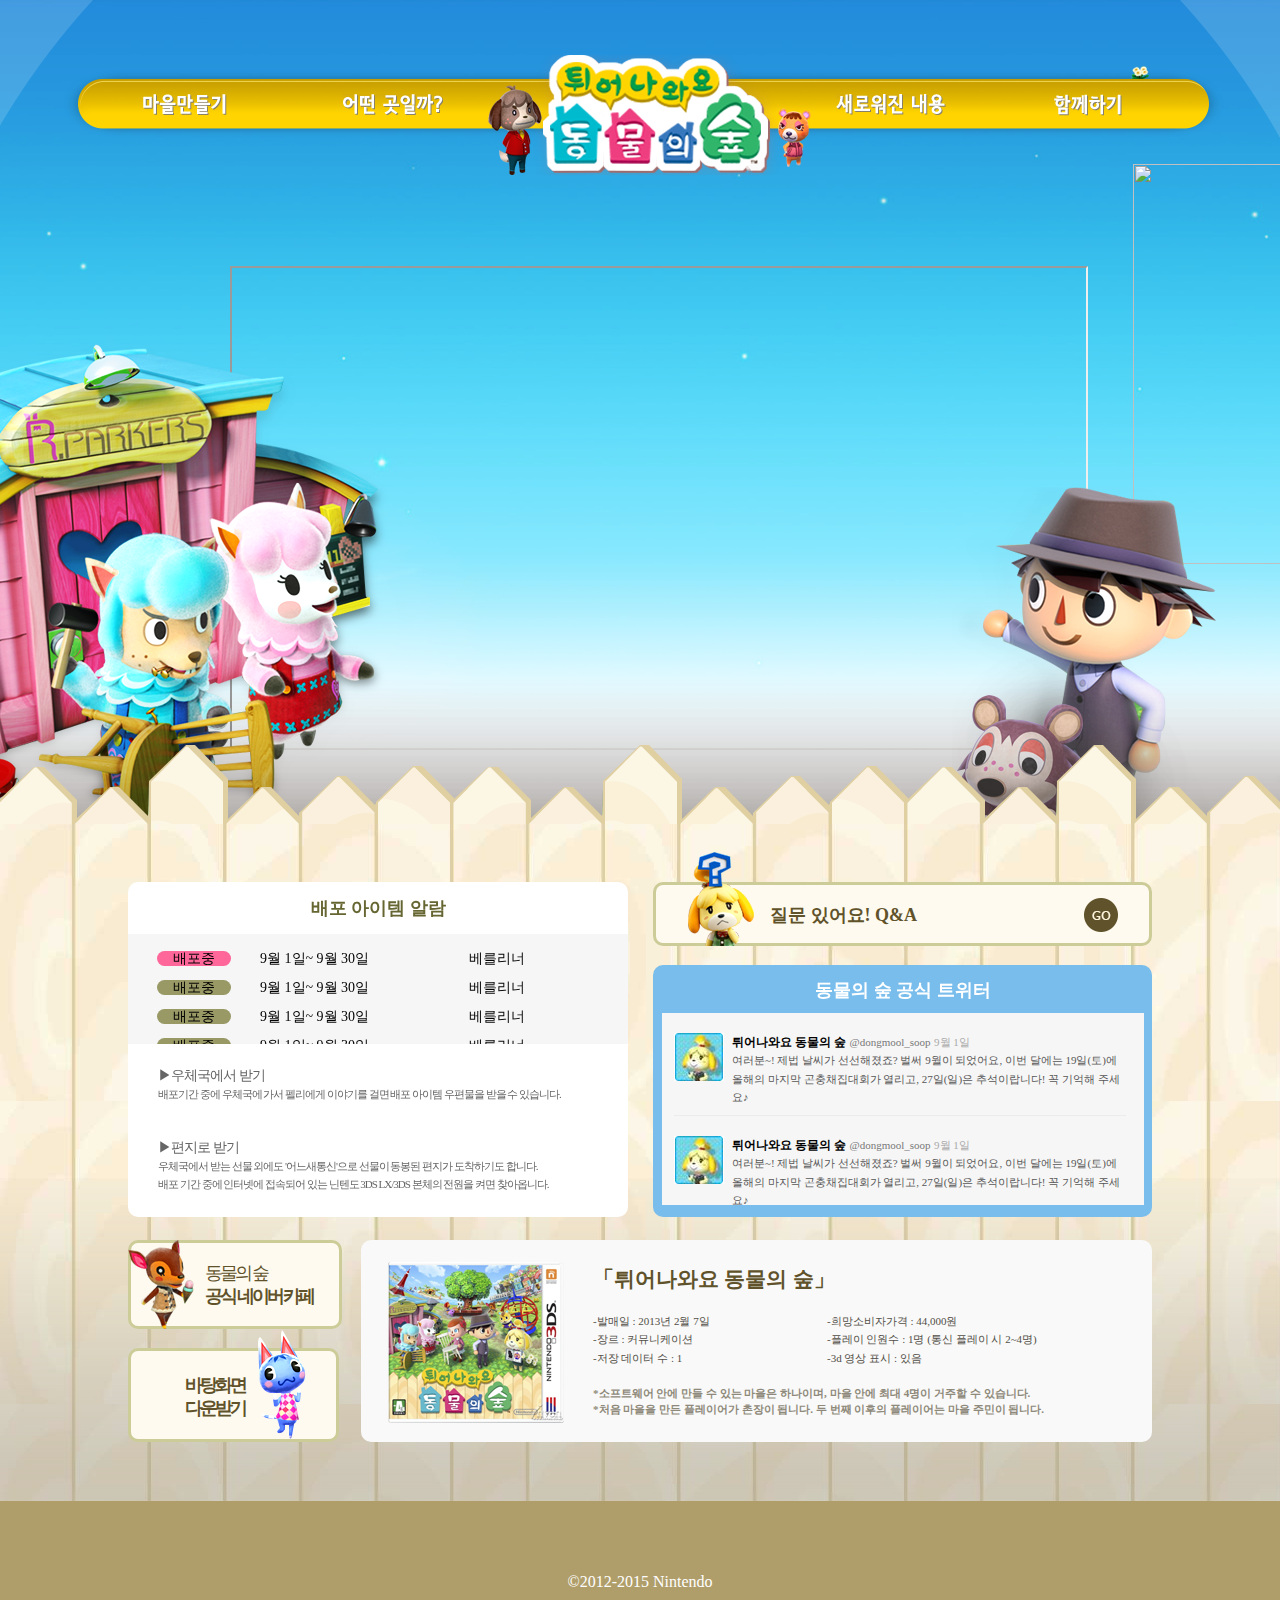
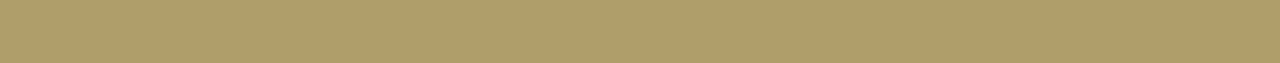
==== Animal_Crossing/Animal_Main.html @ a01e5406 "나의 첫번째 커밋입니다." ====
<!doctype html>
<html lang="ko">
<head>
  <meta charset="utf-8">
  <title>튀어나와요 동물의 숲</title>
  <link rel="stylesheet" type="text/css" href="css/Animal.css">
</head>
<body>
<div id="wrap">
    <div id="header">
        <h1 class="ir">튀어나와요 동물의숲</h1>
        <ul class="ir gnb">
                <li class="make_vil">
                    <a href="#">
                        <span class="ir">마을만들기</span>
                    </a>
                </li>
                <li class="what_place">
                    <a href="#">
                        <span class="ir"></span>어떤곳일까?
                    </a>
                </li>
                <li class="new_content">
                    <a href="#">
                        <span class="ir">새로워진 내용</span>
                    </a>
                </li>
                <li class="together">
                    <a href="#">
                        <span class="ir">함께하기</span>
                    </a>
                </li>
        </ul>
        <!-- "?wmode=transparent" -> 동영상의 레이어를 뒤로 보내는 코드-->
        <div class="head_cotents">
            <div class="mov">
             <!--    <object width="854" height="480" data="https://www.youtube.com/embed/byIxIDnsbyk?wmode=transparent"></object> -->
                <iframe width="854" height="480" src="https://www.youtube.com/embed/byIxIDnsbyk?wmode=transparent"></iframe>
            </div>
            <div class="head_pics">
                <img src="img/rparkers.png" alt="" width="630" height="560" class="rparker_img">
                <img src="img/tree.png" alt="" width="410" height="400" class="tree_img">
                <img src="img/hog.png" alt="" width="264" height="406" class="hog_img">
            </div>
        </div>
    </div>
    <div class="fence_crown">
    </div>

    <div id ="container">
    <div id="content">
        <div class="content_top">
            <div class="items left_side">
                <h2 class="distribute_list">배포 아이템 알람</h2>
                <ul class="item_list">
                    <li>
                        <span class="distribute ing">배포중</span><span>9월 1일~ 9월 30일</span><span class="item_name">베를리너</span>
                    </li>
                    <li>
                         <span class="distribute">배포중</span><span>9월 1일~ 9월 30일</span><span class="item_name">베를리너</span>
                    </li>
                    <li>
                         <span class="distribute">배포중</span><span>9월 1일~ 9월 30일</span><span class="item_name">베를리너</span>
                    </li>
                    <li>
                         <span class="distribute">배포중</span><span>9월 1일~ 9월 30일</span><span class="item_name">베를리너</span>
                    </li>
                    <li>
                         <span class="distribute">배포중</span><span>9월 1일~ 9월 30일</span><span class="item_name">베를리너</span>
                    </li>
                </ul>
                <div class="description">
                <p class="receiving">▶우체국에서 받기</p>
                <p>배포기간 중에 우체국에 가서 펠리에게 이야기를 걸면 배포 아이템 우편물을 받을 수 있습니다. </p>
                <p class="receiving letter">▶편지로 받기</p>
                <p>우체국에서 받는 선물 외에도 '어느새통신'으로 선물이 동봉된 편지가 도착하기도 합니다.</p>
                <p>배포 기간 중에 인터넷에 접속되어 있는 닌텐도 3DS LX/3DS 본체의 전원을 켜면 찾아옵니다.</p>
                </div>
            </div>
            <a href="#" class="question right_side">
                <span class="ir dog_pic"></span>
                <h2>질문 있어요!  Q&amp;A</h2>
                <span class="ir go_pic"></span>
            </a>
            <div class="twitter right_side">
                <h2>동물의 숲 공식 트위터</h2>
                <ul class="twit_list">
                    <li>
                        <img src="img/dog_twit.png" alt="twitter_pic" style="display:block;position:absolute;top:0;left:0;">
                        <em>튀어나와요 동물의 숲</em>
                        <span class="twit_id">@dongmool_soop</span>
                        <span class="date">9월 1일</span>
                        <p class="twit_text">여러분~! 제법 날씨가 선선해졌죠? 벌써 9월이 되었어요, 이번 달에는 19일(토)에 올해의 마지막 곤충채집대회가 열리고, 27일(일)은 추석이랍니다! 꼭 기억해 주세요♪</p>
                    </li>
                     <li>
                         <img src="img/dog_twit.png" alt="twitter_pic" style="display:block;position:absolute;top:0;left:0;">
                        <em>튀어나와요 동물의 숲</em>
                        <span class="twit_id">@dongmool_soop</span>
                        <span class="date">9월 1일</span>
                        <p class="twit_text">여러분~! 제법 날씨가 선선해졌죠? 벌써 9월이 되었어요, 이번 달에는 19일(토)에 올해의 마지막 곤충채집대회가 열리고, 27일(일)은 추석이랍니다! 꼭 기억해 주세요♪</p>
                    </li>
                </ul>
            </div>
        </div>
        <div class="content_bottom">
            <a href="#" class="cafe left_side">
                <span class="ir deer_pic"></span>
                <p class="bolder">동물의 숲</p>
                <p>공식 네이버 카페</p>
            </a>
            <div class="product_info right_side">
                <span class="ir game_pic"></span>
                <h2>「튀어나와요 동물의 숲」</h2>
                <ul>
                    <li>-발매일 : 2013년 2월 7일</li>
                    <li>-희망소비자가격 : 44,000원</li>
                    <li>-장르 : 커뮤니케이션</li>
                    <li>-플레이 인원수 : 1명 (통신 플레이 시 2~4명)</li>
                    <li>-저장 데이터 수 : 1</li>
                    <li>-3d 영상 표시 : 있음</li>
                </ul>
                <p>&#42;소프트웨어 안에 만들 수 있는 마을은 하나이며, 마을 안에 최대 4명이 거주할 수 있습니다.</p>
                <p>&#42;처음 마을을 만든 플레이어가 촌장이 됩니다. 두 번째 이후의 플레이어는 마을 주민이 됩니다.</p>
            </div>
            <a href="#" class="wallpaper left_side">
                <p>바탕화면</p>
                <p>다운받기</p>
                <span class="ir cat_pic"></span>
            </a>
        </div>
    </div>
    </div>
    <div id="footer">&copy;2012-2015 Nintendo</div>
</div>
</body>
</html>
---- Animal_Crossing/css/Animal.css ----
@charset "utf-8";
/* reset */
body,p,h1,h2,h3,h4,h5,h6,ul,ol,li,dl,dt,dd,table,th,td,form,fieldset,legend,input,textarea,button,select{margin:0;padding:0}
body,input,textarea,select,button,table{font-size:14px;line-height:1.3em}
img,fieldset{border:0}
ul,ol{list-style:none}
em,address{font-style:normal}
a{color:#000;text-decoration:none;border:0}
table{border-collapse:collapse;border-spacing:0}
img{vertical-align:top}
button{overflow:visible;border:0;padding:0;background:transparent;white-space:nowrap;cursor:pointer}
button::-moz-focus-inner{padding:0;border:0}

/*common*/
.ir{display:block;overflow:hidden;text-indent:-9999px;background:url('../img/sp.png') no-repeat 0 0;background-size:1161px 695px;font-size:0;vertical-align:top}

/*layout*/
#wrap{overflow:hidden;min-width:1164px;background:url('../img/wrapper_bg.png') no-repeat center top}
#header{position:relative;width:1152px;height:748px;margin:0 auto;padding-top:66px}
#container{position:relative;margin-top:10px;padding-top:58px;padding-bottom:59px;background-image:url('../img/fence.jpg');background-position: 0 580px}
#container:after{position:absolute;bottom:0;left:0;right:0;height:323px;background-image:url('../img/fence_shadow.png');background-position:bottom;background-repeat:repeat-x;content:''}
#content{position:relative;z-index:10;width:1024px;margin:0 auto}

/*animal_main header*/
#header h1{position:absolute;top:55px;left:50%;margin-left:-152px;background-position:0 0;width:323px;height:120px}
.gnb{background-position:0 -164px;width:1160px; height:72px;margin:0 auto}
.gnb:after{display:block;clear:both;content:''}
.gnb li{float:left;margin-top:13px}
.gnb li span{margin-top:15px}
.gnb a{display:block;position:relative;height:50px;padding:0 20px;text-align: center}
.make_vil{margin-left:59px}
.make_vil span{background-position:0 -122px;width:84px;height:21px}
.what_place{margin-left:76px}
.what_place span{background-position:-89px -122px;width:100px;height:21px}
.new_content{margin-left:353px}
.new_content span{background-position:-192px -122px;width:110px;height:21px}
.together{margin-left:68px}
.together span{background-position:-304px -122px;width:68px;height:22px}
iframe{margin:128px 0 0 166px}
.rparker_img{position:absolute;top:294px;left:-296px}
.tree_img{position:absolute;top:164px;right:-327px}
.hog_img{position:absolute;top:487px;right:0}
.fence_crown{position:absolute;top:680px;right:0;left:0;height:146px;background-image:url('../img/fence_upper.png');background-repeat:repeat-x}

/*container*/
.content_top:after, .content_bottom:after{display:block;clear:both;content:''}
.content_bottom{margin-top:23px}
.left_side{float:left;border-radius:10px}
.right_side{float:right;border-radius:10px}

/*item_alarm*/
.items{width:500px;height:335px;background:#fff}
.distribute_list{padding:17px 0;color:#666633;font-size:18px;font-weight:bold;text-align: center}
.item_list{overflow-y:scroll;height:110px;background:#f6f6f6}
.item_list li{height:22px;margin-bottom:7px}
.item_list li:first-child{margin-top:16px}
.distribute{padding: 0 16px;margin:0 29px 23px;border-radius:10px;background:#999966}
.ing{background:#ff6699}
.item_list .item_name{margin-left:100px}
.description{margin:23px 0 0 30px;font-size:11px;color:#666;letter-spacing:-1px}
.receiving{font-size:14px}
.letter{margin-top:35px}

/*question*/
.question{position:relative;width:493px;height:58px;margin-bottom:19px;border:3px solid #cccc99;background:#fffaef}
.question h2{display:inline-block;margin:21px 0 0 114px;font-size:18px;color:#60522a;font-weight:bold}
.question .dots{position:absolute;top:20px;right:85px;color:#caba8e}
.dog_pic{display:inline-block;position:absolute;bottom:-3px;left:32px;background-position:-325px 0; width:66px;height:94px}
.go_pic{display:inline-block;position:absolute;bottom:11px;right:31px;background-position:-374px -122px; width:34px;height:34px}

/*twitter*/
.twitter{width:482px;height:252px;padding:0 8px 0 9px;background:#79bdec}
.twitter h2{margin-top:16px;font-size:18px;color:#fff;text-align:center}
.twit_list{overflow-y:scroll;height:192px;margin-top:14px;background:#f6f6f6}
.twit_list li{position:relative;height:82px;margin:20px 18px 0 12px;padding-left:58px;border-bottom: 1px solid #ebebeb}
.twit_list em{font-size:12px;font-weight: bold}
.twit_id{font-size:11px;color:#787878}
.date{font-size:11px;color:#aaaaaa}
.twit_text{font-size:11px;color:#565656}

/*content_bottom*/
.content_bottom .left_side{border:3px solid #cccc99}
.cafe{position:relative;width:134px;height:83px;padding-left:74px;background:#fffaef}
.wallpaper{position:relative;width:151px;height:65px;padding:23px 0 0 54px;margin-top:19px;background:#fffaef}
.quick_menu{position:fixed;bottom:0;right:0;width:88px;height:401px}
.content_bottom p{font-size:18px;color:#60522a;font-weight:bold;letter-spacing:-3px;line-height:23px}
.deer_pic{position:absolute;top:-3px;left:-3px;background-position:-445px 0;width:66px;height:89px}
.cat_pic{position:absolute;bottom:0;right:30px;background-position:-513px 0;width:48px;height:109px}
.content_bottom .bolder{margin-top:19px;font-weight:normal}
.product_info{position:relative;width:559px;height:202px;padding-left:232px;background:#f9f9f9}
.game_pic{display:block;position:absolute;top:22px;left:27px;background-position:-572px 0;width:176px;height:161px}
.product_info h2{margin:30px 0 24px 0;color:#60522a}
.content_bottom .product_info p{font-size:11px;color:#8e897a;letter-spacing:0;line-height:16px}
.product_info ul{margin-bottom:18px}
.product_info ul:after{display:block;clear:both;content:''}
.product_info ul li{float:left;width:234px;font-size:11px;color:#524f48}

/* footer */
#footer{height:162px;background:#b09e6a;text-align:center;line-height:162px;font-size:16px;color:#fff}
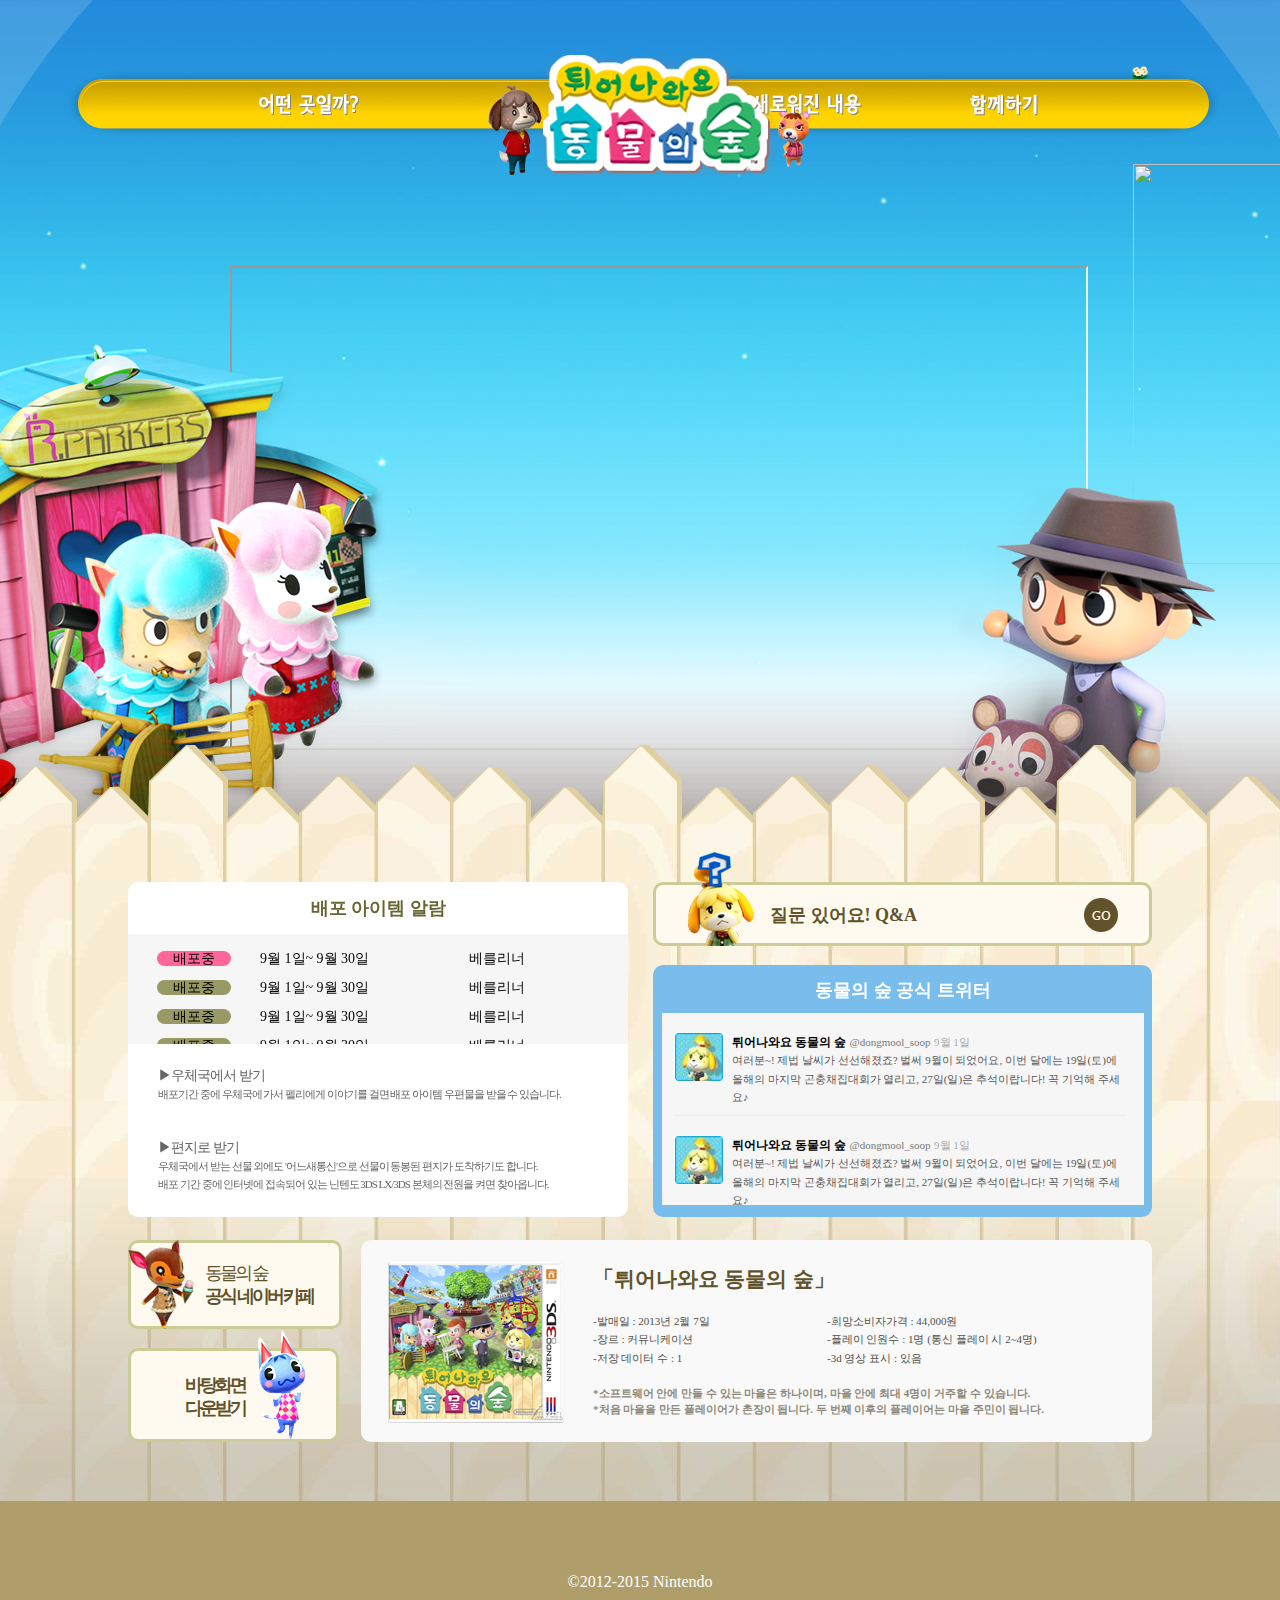
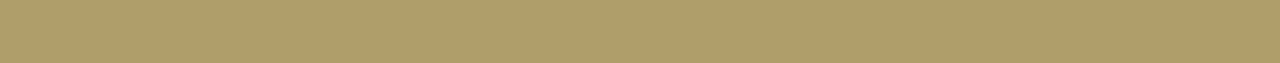
==== commit b3761d1b: "타이틀 수정과 요소 변경" ====
--- a/Animal_Crossing/Animal_Main.html
+++ b/Animal_Crossing/Animal_Main.html
@@ -2,7 +2,7 @@
 <html lang="ko">
 <head>
   <meta charset="utf-8">
-  <title>튀어나와요 동물의 숲</title>
+  <title>튀어나와요 인간의 숲</title>
   <link rel="stylesheet" type="text/css" href="css/Animal.css">
 </head>
 <body>
@@ -12,7 +12,7 @@
         <ul class="ir gnb">
                 <li class="make_vil">
                     <a href="#">
-                        <span class="ir">마을만들기</span>
+                        <p class="ir">마을만들기</p>
                     </a>
                 </li>
                 <li class="what_place">
